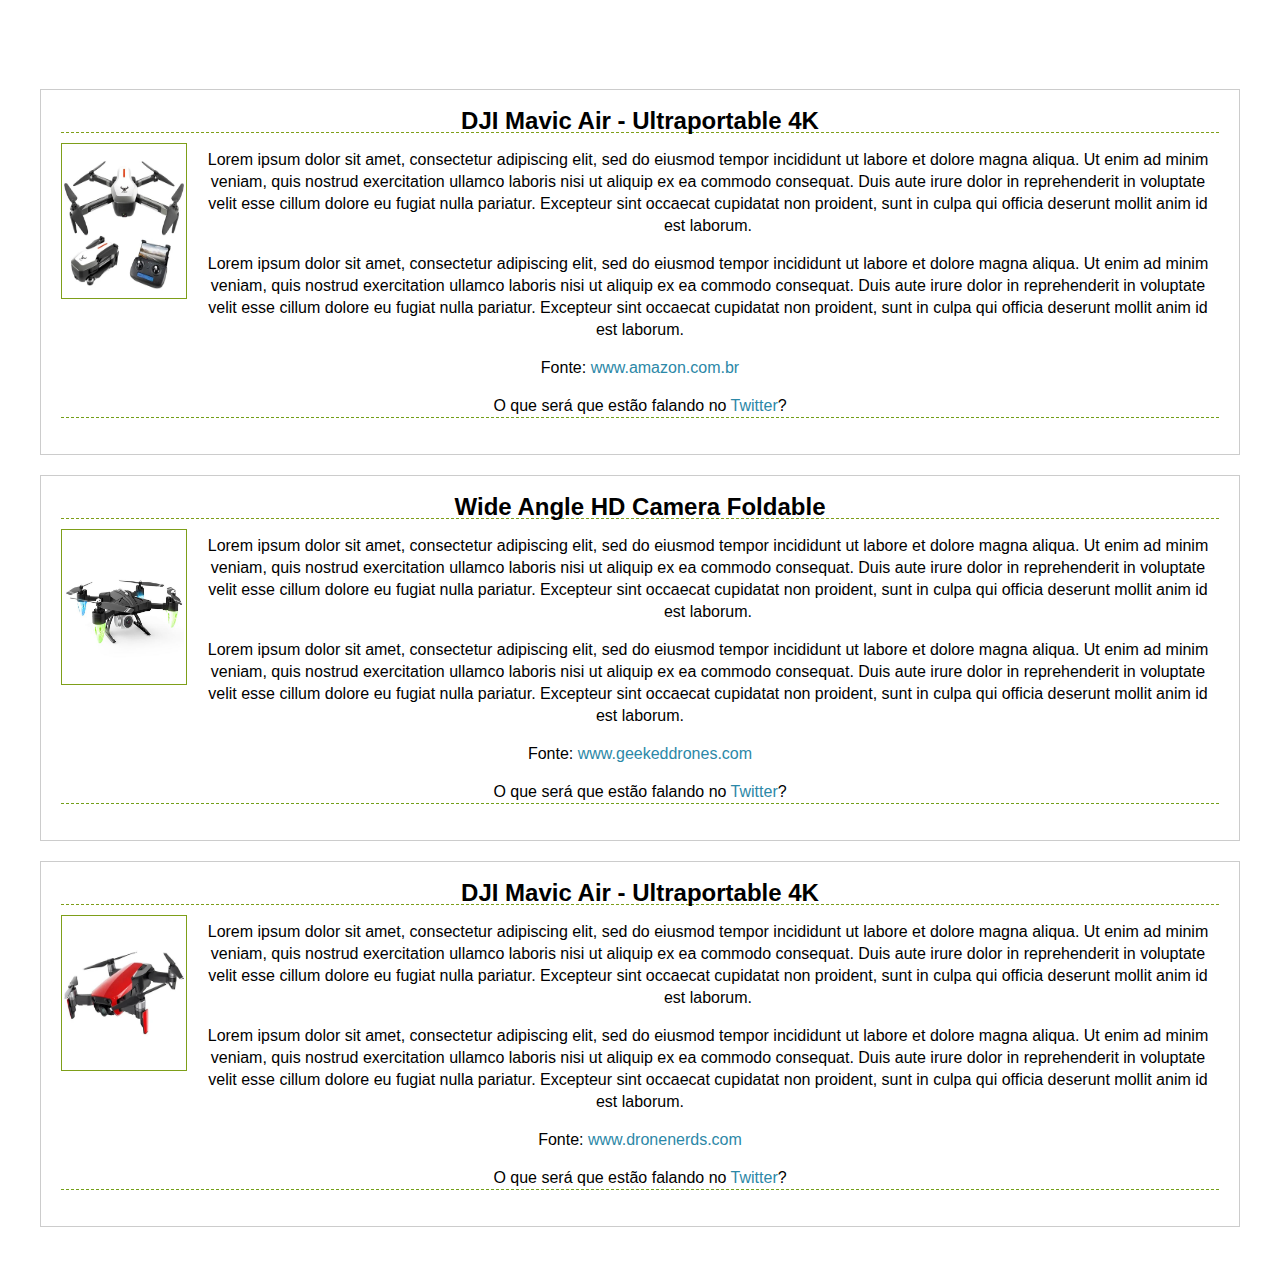
==== index.html @ f0f1a820 "Exercício super-drones realizado" ====
<!DOCTYPE html>
<html lang="en">
<head>
    <meta charset="UTF-8">
    <meta name="viewport" content="width=device-width, initial-scale=1.0">
    <title>Três drones fantásticos para você comprar</title>

    <link rel="stylesheet" type="text/css" href="css/style.css">

</head>
<body>
    <div id="divPai">
        <h1>Três drones fantásticos para você comprar</h1>
        <div id="divDrone">
            <h2>DJI Mavic Air - Ultraportable 4K</h2>
            <img src="img/drone1.jpg" alt="drone1">
            <p>Lorem ipsum dolor sit amet, consectetur adipiscing elit, sed do eiusmod tempor incididunt ut labore et dolore magna aliqua. Ut enim ad minim veniam, quis nostrud exercitation ullamco laboris nisi ut aliquip ex ea commodo consequat. Duis aute irure dolor in reprehenderit in voluptate velit esse cillum dolore eu fugiat nulla pariatur. Excepteur sint occaecat cupidatat non proident, sunt in culpa qui officia deserunt mollit anim id est laborum.</p>
            <p>Lorem ipsum dolor sit amet, consectetur adipiscing elit, sed do eiusmod tempor incididunt ut labore et dolore magna aliqua. Ut enim ad minim veniam, quis nostrud exercitation ullamco laboris nisi ut aliquip ex ea commodo consequat. Duis aute irure dolor in reprehenderit in voluptate velit esse cillum dolore eu fugiat nulla pariatur. Excepteur sint occaecat cupidatat non proident, sunt in culpa qui officia deserunt mollit anim id est laborum.</p>
            <p>Fonte: <a href="https://www.amazon.com.br/">www.amazon.com.br</a></p>
            <p id="twitter">O que será que estão falando no <a href="https://twitter.com/drones" target="_blank">Twitter</a>?</p>
        </div>
        <div id="divDrone">
            <h2>Wide Angle HD Camera Foldable</h2>
            <img src="img/drone2.jpg" alt="drone2">
            <p>Lorem ipsum dolor sit amet, consectetur adipiscing elit, sed do eiusmod tempor incididunt ut labore et dolore magna aliqua. Ut enim ad minim veniam, quis nostrud exercitation ullamco laboris nisi ut aliquip ex ea commodo consequat. Duis aute irure dolor in reprehenderit in voluptate velit esse cillum dolore eu fugiat nulla pariatur. Excepteur sint occaecat cupidatat non proident, sunt in culpa qui officia deserunt mollit anim id est laborum.</p>
            <p>Lorem ipsum dolor sit amet, consectetur adipiscing elit, sed do eiusmod tempor incididunt ut labore et dolore magna aliqua. Ut enim ad minim veniam, quis nostrud exercitation ullamco laboris nisi ut aliquip ex ea commodo consequat. Duis aute irure dolor in reprehenderit in voluptate velit esse cillum dolore eu fugiat nulla pariatur. Excepteur sint occaecat cupidatat non proident, sunt in culpa qui officia deserunt mollit anim id est laborum.</p>
            <p>Fonte: <a href="https://www.geekeddrones.com">www.geekeddrones.com</a></p>
            <p id="twitter">O que será que estão falando no <a href="https://twitter.com/review_drone" target="_blank">Twitter</a>?</p>
        </div>
        <div id="divDrone">
            <h2>DJI Mavic Air - Ultraportable 4K</h2>
            <img src="img/drone3.jpg" alt="drone3">
            <p>Lorem ipsum dolor sit amet, consectetur adipiscing elit, sed do eiusmod tempor incididunt ut labore et dolore magna aliqua. Ut enim ad minim veniam, quis nostrud exercitation ullamco laboris nisi ut aliquip ex ea commodo consequat. Duis aute irure dolor in reprehenderit in voluptate velit esse cillum dolore eu fugiat nulla pariatur. Excepteur sint occaecat cupidatat non proident, sunt in culpa qui officia deserunt mollit anim id est laborum.</p>
            <p>Lorem ipsum dolor sit amet, consectetur adipiscing elit, sed do eiusmod tempor incididunt ut labore et dolore magna aliqua. Ut enim ad minim veniam, quis nostrud exercitation ullamco laboris nisi ut aliquip ex ea commodo consequat. Duis aute irure dolor in reprehenderit in voluptate velit esse cillum dolore eu fugiat nulla pariatur. Excepteur sint occaecat cupidatat non proident, sunt in culpa qui officia deserunt mollit anim id est laborum.</p>
            <p>Fonte: <a href="https://www.dronenerds.com">www.dronenerds.com</a></p>
            <p id="twitter">O que será que estão falando no <a href="https://twitter.com/dronenerds" target="_blank">Twitter</a>?</p>
        </div>
        <div id="ultimoDiv">
            <p>Exercício Web - 2020</p>
        </div>
    </div>
</body>
</html>
---- css/style.css ----
body {
    /* background-color: #000000; */
    background-image: url("/super-drones/img/fundo.jpg");
    font-family: 'Calibri', 'Tahoma', 'Arial';
    line-height: 22px;
    font-size: 16px;
}

h1 {
    color: #ffffff;
    font-size: 50px;
}

h2 {
    margin: 0;
    border-bottom: 1px dashed #7e9f19;
}

a {
    color: #2c88a7;
    font-weight: 900px;
    text-decoration: none;
}

a:hover {
    color: #dc143c;
}

img {
    width: 120px;
    height: 150px;
    border: 1px solid #7e9f19;
    margin: 10px 10px 0 0;
    padding: 2px;
    float: left;
}

#twitter {
    border-bottom: 1px dashed #739f19;
}

#divPai {
    width: 1200px;
    margin: 0 auto;
}

#divDrone {
    background-color: #ffffff;
    text-align: center;
    border: 1px solid #cccccc;
    margin-bottom: 20px;
    padding: 20px;
}

#ultimoDiv {
    font-size: 12px;
    color: #ffffff;
    text-align: center;
}
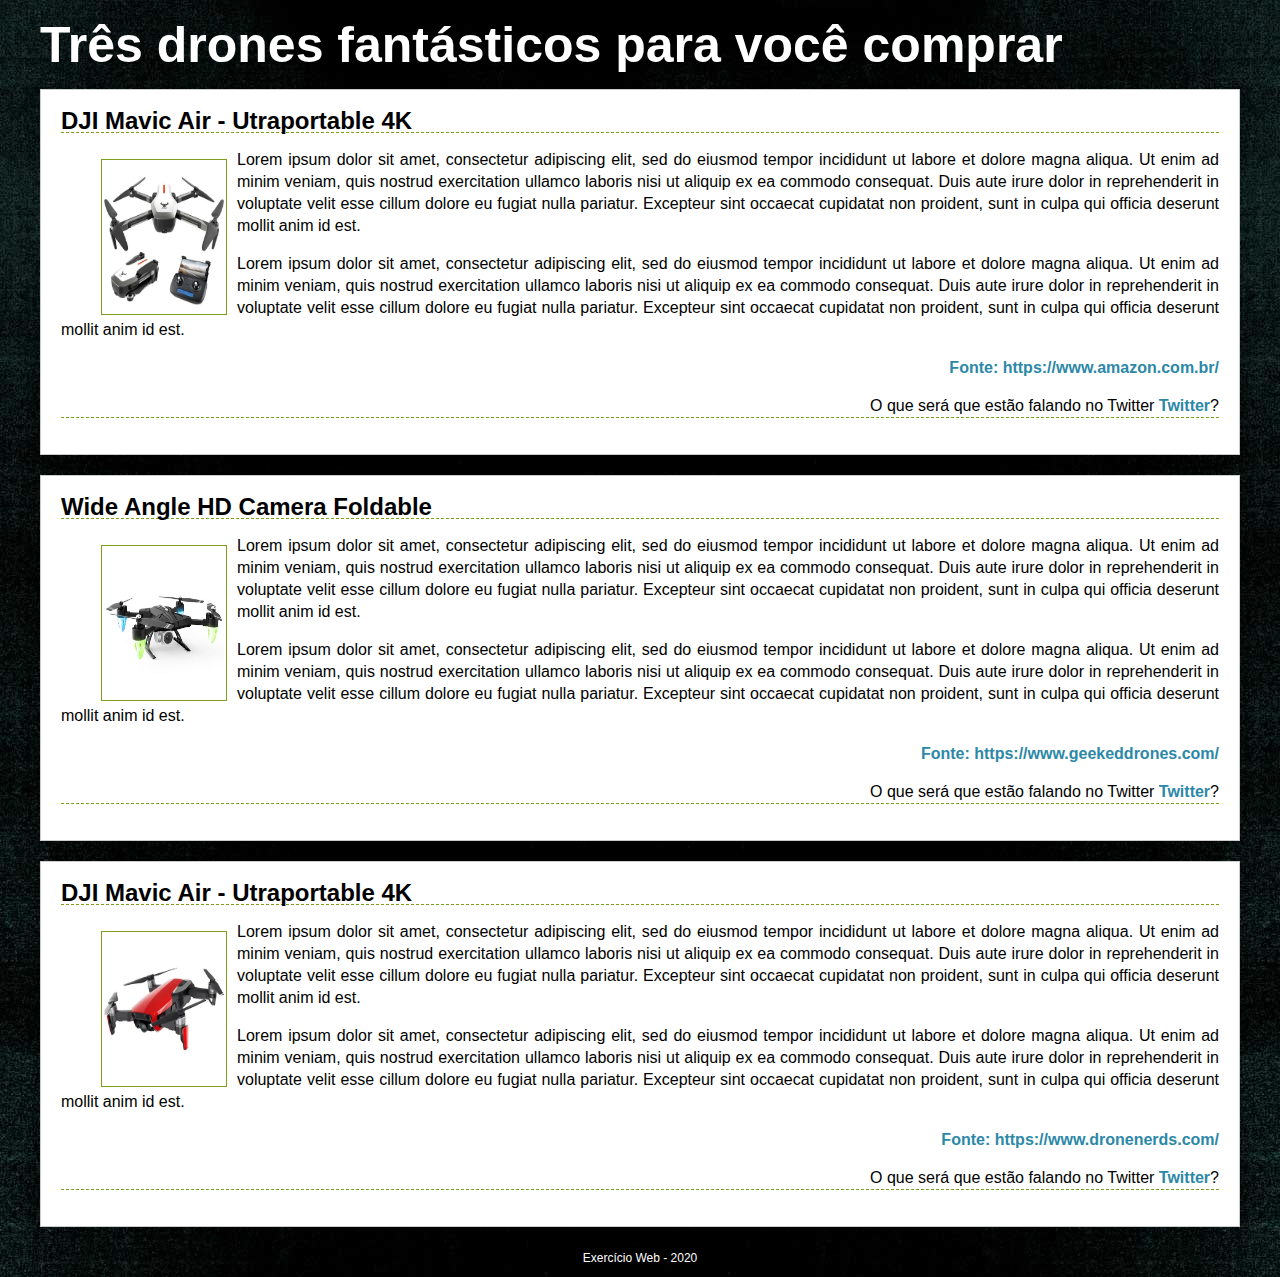
==== commit 85a3bcee: "Exercícios do desafio resolvidos" ====
--- a/index.html
+++ b/index.html
@@ -1,43 +1,54 @@
 <!DOCTYPE html>
-<html lang="en">
-<head>
-    <meta charset="UTF-8">
-    <meta name="viewport" content="width=device-width, initial-scale=1.0">
-    <title>Três drones fantásticos para você comprar</title>
+<html lang="pt-br" dir="ltr">
+    <head>
+        <meta charset="UTF-8">
+        <meta name="viewport" content="width=device-width,initial-scale=1">
+        <title>TrÊs drones fantásticos para vocÊ comprar</title>
+        <link rel="stylesheet" href="css/style.css" type="text/css">
+    </head>
+    <body>
+        <div id="container">
+            <h1>Três drones fantásticos para você comprar</h1>
 
-    <link rel="stylesheet" type="text/css" href="css/style.css">
+            <div class="drone">
+                <h2>DJI Mavic Air - Utraportable 4K</h2>
+                <figure>
+                    <img src="img/drone1.jpg" alt="foto do drone DJI Mavic Air - Ultraportable 4K">
+                </figure>
+                <p>Lorem ipsum dolor sit amet, consectetur adipiscing elit, sed do eiusmod tempor incididunt ut labore et dolore magna aliqua. Ut enim ad minim veniam, quis nostrud exercitation ullamco laboris nisi ut aliquip ex ea commodo consequat. Duis aute irure dolor in reprehenderit in voluptate velit esse cillum dolore eu fugiat nulla pariatur. Excepteur sint occaecat cupidatat non proident, sunt in culpa qui officia deserunt mollit anim id est.</p>
+                <p>Lorem ipsum dolor sit amet, consectetur adipiscing elit, sed do eiusmod tempor incididunt ut labore et dolore magna aliqua. Ut enim ad minim veniam, quis nostrud exercitation ullamco laboris nisi ut aliquip ex ea commodo consequat. Duis aute irure dolor in reprehenderit in voluptate velit esse cillum dolore eu fugiat nulla pariatur. Excepteur sint occaecat cupidatat non proident, sunt in culpa qui officia deserunt mollit anim id est.</p>
+                <p class ='loja'><a href="https://www.amazon.com.br/" target="_blank">Fonte: https://www.amazon.com.br/</a></p>
+                <p class ='twitter'>O que será que estão falando no Twitter <a href="https://twitter.com/drones" target="_blank">Twitter</a>?</p>
+            </div>
 
-</head>
-<body>
-    <div id="divPai">
-        <h1>Três drones fantásticos para você comprar</h1>
-        <div id="divDrone">
-            <h2>DJI Mavic Air - Ultraportable 4K</h2>
-            <img src="img/drone1.jpg" alt="drone1">
-            <p>Lorem ipsum dolor sit amet, consectetur adipiscing elit, sed do eiusmod tempor incididunt ut labore et dolore magna aliqua. Ut enim ad minim veniam, quis nostrud exercitation ullamco laboris nisi ut aliquip ex ea commodo consequat. Duis aute irure dolor in reprehenderit in voluptate velit esse cillum dolore eu fugiat nulla pariatur. Excepteur sint occaecat cupidatat non proident, sunt in culpa qui officia deserunt mollit anim id est laborum.</p>
-            <p>Lorem ipsum dolor sit amet, consectetur adipiscing elit, sed do eiusmod tempor incididunt ut labore et dolore magna aliqua. Ut enim ad minim veniam, quis nostrud exercitation ullamco laboris nisi ut aliquip ex ea commodo consequat. Duis aute irure dolor in reprehenderit in voluptate velit esse cillum dolore eu fugiat nulla pariatur. Excepteur sint occaecat cupidatat non proident, sunt in culpa qui officia deserunt mollit anim id est laborum.</p>
-            <p>Fonte: <a href="https://www.amazon.com.br/">www.amazon.com.br</a></p>
-            <p id="twitter">O que será que estão falando no <a href="https://twitter.com/drones" target="_blank">Twitter</a>?</p>
+
+            <div class="drone">
+                <h2>Wide Angle HD Camera Foldable</h2>
+                <figure>
+                    <img src="img/drone2.jpg" alt="foto do drone DJI Mavic Air - Ultraportable 4K">
+                </figure>
+                <p>Lorem ipsum dolor sit amet, consectetur adipiscing elit, sed do eiusmod tempor incididunt ut labore et dolore magna aliqua. Ut enim ad minim veniam, quis nostrud exercitation ullamco laboris nisi ut aliquip ex ea commodo consequat. Duis aute irure dolor in reprehenderit in voluptate velit esse cillum dolore eu fugiat nulla pariatur. Excepteur sint occaecat cupidatat non proident, sunt in culpa qui officia deserunt mollit anim id est.</p>
+                <p>Lorem ipsum dolor sit amet, consectetur adipiscing elit, sed do eiusmod tempor incididunt ut labore et dolore magna aliqua. Ut enim ad minim veniam, quis nostrud exercitation ullamco laboris nisi ut aliquip ex ea commodo consequat. Duis aute irure dolor in reprehenderit in voluptate velit esse cillum dolore eu fugiat nulla pariatur. Excepteur sint occaecat cupidatat non proident, sunt in culpa qui officia deserunt mollit anim id est.</p>
+                <p class ='loja'><a href="https://www.geekeddrones.com/" target="_blank">Fonte: https://www.geekeddrones.com/</a></p>
+                <p class ='twitter'>O que será que estão falando no Twitter <a href="https://twitter.com/review_drone" target="_blank">Twitter</a>?</p>
+            </div>
+
+
+            <div class="drone">
+                <h2>DJI Mavic Air - Utraportable 4K</h2>
+                <figure>
+                    <img src="img/drone3.jpg" alt="foto do drone DJI Mavic Air - Ultraportable 4K">
+                </figure>
+                <p>Lorem ipsum dolor sit amet, consectetur adipiscing elit, sed do eiusmod tempor incididunt ut labore et dolore magna aliqua. Ut enim ad minim veniam, quis nostrud exercitation ullamco laboris nisi ut aliquip ex ea commodo consequat. Duis aute irure dolor in reprehenderit in voluptate velit esse cillum dolore eu fugiat nulla pariatur. Excepteur sint occaecat cupidatat non proident, sunt in culpa qui officia deserunt mollit anim id est.</p>
+                <p>Lorem ipsum dolor sit amet, consectetur adipiscing elit, sed do eiusmod tempor incididunt ut labore et dolore magna aliqua. Ut enim ad minim veniam, quis nostrud exercitation ullamco laboris nisi ut aliquip ex ea commodo consequat. Duis aute irure dolor in reprehenderit in voluptate velit esse cillum dolore eu fugiat nulla pariatur. Excepteur sint occaecat cupidatat non proident, sunt in culpa qui officia deserunt mollit anim id est.</p>
+                <p class ='loja'><a href="https://www.dronenerds.com/" target="_blank" >Fonte: https://www.dronenerds.com/</a></p>
+                <p class ='twitter'> O que será que estão falando no Twitter <a href=": https://twitter.com/dronenerds." target="_blank">Twitter</a>?</p>
+            </div>
+
+            <div id ='rodape'>
+                Exercício Web - 2020
+            </div>
+
         </div>
-        <div id="divDrone">
-            <h2>Wide Angle HD Camera Foldable</h2>
-            <img src="img/drone2.jpg" alt="drone2">
-            <p>Lorem ipsum dolor sit amet, consectetur adipiscing elit, sed do eiusmod tempor incididunt ut labore et dolore magna aliqua. Ut enim ad minim veniam, quis nostrud exercitation ullamco laboris nisi ut aliquip ex ea commodo consequat. Duis aute irure dolor in reprehenderit in voluptate velit esse cillum dolore eu fugiat nulla pariatur. Excepteur sint occaecat cupidatat non proident, sunt in culpa qui officia deserunt mollit anim id est laborum.</p>
-            <p>Lorem ipsum dolor sit amet, consectetur adipiscing elit, sed do eiusmod tempor incididunt ut labore et dolore magna aliqua. Ut enim ad minim veniam, quis nostrud exercitation ullamco laboris nisi ut aliquip ex ea commodo consequat. Duis aute irure dolor in reprehenderit in voluptate velit esse cillum dolore eu fugiat nulla pariatur. Excepteur sint occaecat cupidatat non proident, sunt in culpa qui officia deserunt mollit anim id est laborum.</p>
-            <p>Fonte: <a href="https://www.geekeddrones.com">www.geekeddrones.com</a></p>
-            <p id="twitter">O que será que estão falando no <a href="https://twitter.com/review_drone" target="_blank">Twitter</a>?</p>
-        </div>
-        <div id="divDrone">
-            <h2>DJI Mavic Air - Ultraportable 4K</h2>
-            <img src="img/drone3.jpg" alt="drone3">
-            <p>Lorem ipsum dolor sit amet, consectetur adipiscing elit, sed do eiusmod tempor incididunt ut labore et dolore magna aliqua. Ut enim ad minim veniam, quis nostrud exercitation ullamco laboris nisi ut aliquip ex ea commodo consequat. Duis aute irure dolor in reprehenderit in voluptate velit esse cillum dolore eu fugiat nulla pariatur. Excepteur sint occaecat cupidatat non proident, sunt in culpa qui officia deserunt mollit anim id est laborum.</p>
-            <p>Lorem ipsum dolor sit amet, consectetur adipiscing elit, sed do eiusmod tempor incididunt ut labore et dolore magna aliqua. Ut enim ad minim veniam, quis nostrud exercitation ullamco laboris nisi ut aliquip ex ea commodo consequat. Duis aute irure dolor in reprehenderit in voluptate velit esse cillum dolore eu fugiat nulla pariatur. Excepteur sint occaecat cupidatat non proident, sunt in culpa qui officia deserunt mollit anim id est laborum.</p>
-            <p>Fonte: <a href="https://www.dronenerds.com">www.dronenerds.com</a></p>
-            <p id="twitter">O que será que estão falando no <a href="https://twitter.com/dronenerds" target="_blank">Twitter</a>?</p>
-        </div>
-        <div id="ultimoDiv">
-            <p>Exercício Web - 2020</p>
-        </div>
-    </div>
-</body>
+    </body>
 </html>--- a/css/style.css
+++ b/css/style.css
@@ -1,59 +1,63 @@
-body {
-    /* background-color: #000000; */
-    background-image: url("/super-drones/img/fundo.jpg");
-    font-family: 'Calibri', 'Tahoma', 'Arial';
+body{
+    background-image: url("../img/fundo.jpg");
+    font-family: "Calibri","Tahoma","Arial";
     line-height: 22px;
     font-size: 16px;
 }
 
-h1 {
+h1{
     color: #ffffff;
     font-size: 50px;
 }
 
-h2 {
+h2{
     margin: 0;
     border-bottom: 1px dashed #7e9f19;
 }
 
-a {
-    color: #2c88a7;
-    font-weight: 900px;
-    text-decoration: none;
+#container{
+    width: 1200px;
+    margin: 0px auto 0px auto;
 }
 
-a:hover {
-    color: #dc143c;
+a{
+    color: #2c88a7;
+    font-weight: 900;
+    text-decoration: none;
+    text-align: center;
 }
 
-img {
-    width: 120px;
-    height: 150px;
-    border: 1px solid #7e9f19;
-    margin: 10px 10px 0 0;
-    padding: 2px;
-    float: left;
+a:hover{
+    color:#DC143C;
 }
 
-#twitter {
-    border-bottom: 1px dashed #739f19;
+.twitter{
+    border-bottom: 1px dashed #7e9f19;
+    text-align: right;
 }
 
-#divPai {
-    width: 1200px;
-    margin: 0 auto;
-}
-
-#divDrone {
+.drone{
     background-color: #ffffff;
-    text-align: center;
+    text-align: justify;
     border: 1px solid #cccccc;
     margin-bottom: 20px;
     padding: 20px;
 }
 
-#ultimoDiv {
+img{
+    width: 120px;
+    height: 150px;
+    border: 1px solid #7e9f19;
+    margin: 10px 10px 0px 0px;
+    padding: 2px;
+    float: left;
+}
+#rodape{
     font-size: 12px;
     color: #ffffff;
     text-align: center;
+}
+
+.loja{
+    text-align: right;
 }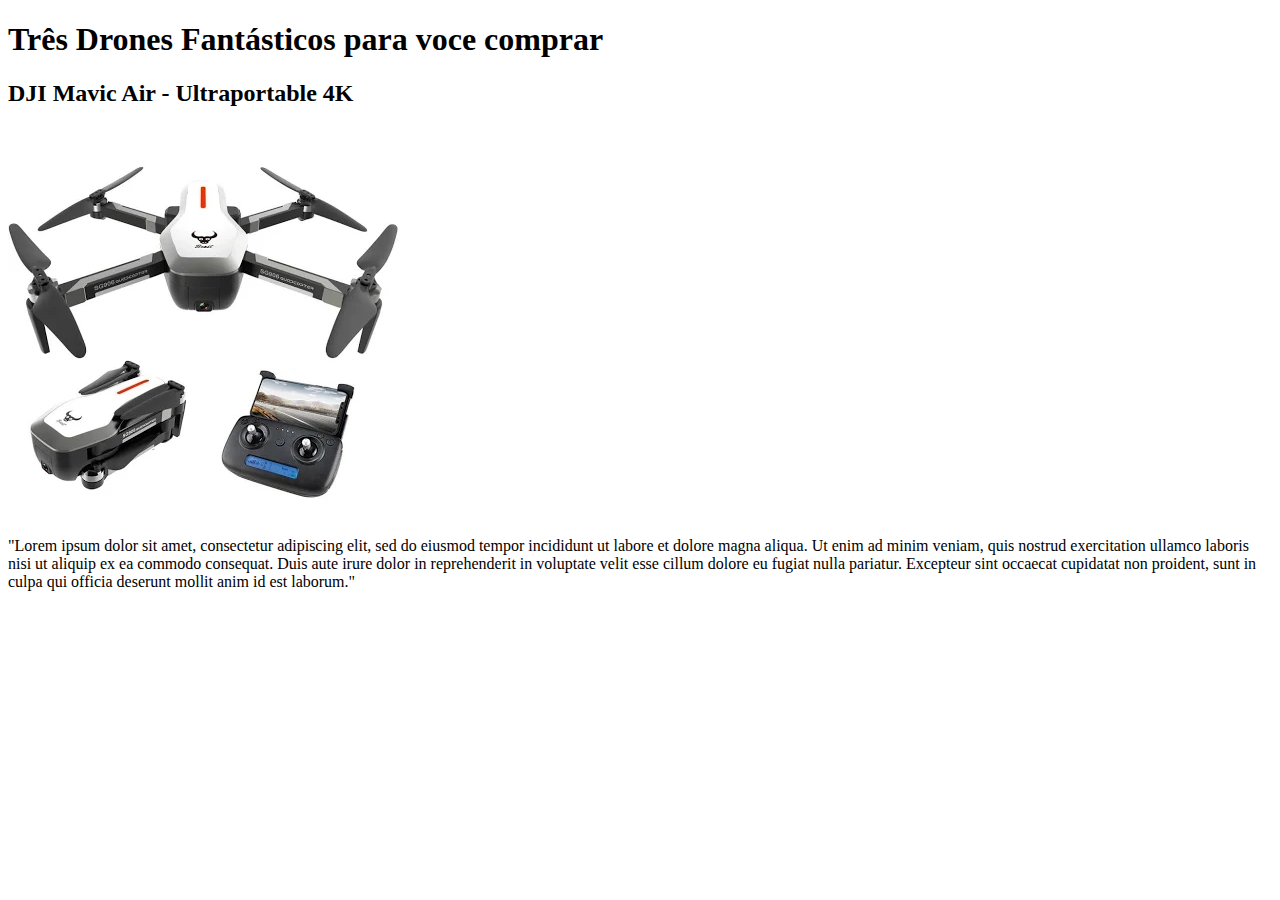
==== commit b90e8950: "primeiro commit" ====
--- a/index.html
+++ b/index.html
@@ -1,54 +1,21 @@
 <!DOCTYPE html>
 <html lang="pt-br" dir="ltr">
-    <head>
-        <meta charset="UTF-8">
-        <meta name="viewport" content="width=device-width,initial-scale=1">
-        <title>TrÊs drones fantásticos para vocÊ comprar</title>
-        <link rel="stylesheet" href="css/style.css" type="text/css">
-    </head>
-    <body>
-        <div id="container">
-            <h1>Três drones fantásticos para você comprar</h1>
-
-            <div class="drone">
-                <h2>DJI Mavic Air - Utraportable 4K</h2>
-                <figure>
-                    <img src="img/drone1.jpg" alt="foto do drone DJI Mavic Air - Ultraportable 4K">
-                </figure>
-                <p>Lorem ipsum dolor sit amet, consectetur adipiscing elit, sed do eiusmod tempor incididunt ut labore et dolore magna aliqua. Ut enim ad minim veniam, quis nostrud exercitation ullamco laboris nisi ut aliquip ex ea commodo consequat. Duis aute irure dolor in reprehenderit in voluptate velit esse cillum dolore eu fugiat nulla pariatur. Excepteur sint occaecat cupidatat non proident, sunt in culpa qui officia deserunt mollit anim id est.</p>
-                <p>Lorem ipsum dolor sit amet, consectetur adipiscing elit, sed do eiusmod tempor incididunt ut labore et dolore magna aliqua. Ut enim ad minim veniam, quis nostrud exercitation ullamco laboris nisi ut aliquip ex ea commodo consequat. Duis aute irure dolor in reprehenderit in voluptate velit esse cillum dolore eu fugiat nulla pariatur. Excepteur sint occaecat cupidatat non proident, sunt in culpa qui officia deserunt mollit anim id est.</p>
-                <p class ='loja'><a href="https://www.amazon.com.br/" target="_blank">Fonte: https://www.amazon.com.br/</a></p>
-                <p class ='twitter'>O que será que estão falando no Twitter <a href="https://twitter.com/drones" target="_blank">Twitter</a>?</p>
-            </div>
-
-
-            <div class="drone">
-                <h2>Wide Angle HD Camera Foldable</h2>
-                <figure>
-                    <img src="img/drone2.jpg" alt="foto do drone DJI Mavic Air - Ultraportable 4K">
-                </figure>
-                <p>Lorem ipsum dolor sit amet, consectetur adipiscing elit, sed do eiusmod tempor incididunt ut labore et dolore magna aliqua. Ut enim ad minim veniam, quis nostrud exercitation ullamco laboris nisi ut aliquip ex ea commodo consequat. Duis aute irure dolor in reprehenderit in voluptate velit esse cillum dolore eu fugiat nulla pariatur. Excepteur sint occaecat cupidatat non proident, sunt in culpa qui officia deserunt mollit anim id est.</p>
-                <p>Lorem ipsum dolor sit amet, consectetur adipiscing elit, sed do eiusmod tempor incididunt ut labore et dolore magna aliqua. Ut enim ad minim veniam, quis nostrud exercitation ullamco laboris nisi ut aliquip ex ea commodo consequat. Duis aute irure dolor in reprehenderit in voluptate velit esse cillum dolore eu fugiat nulla pariatur. Excepteur sint occaecat cupidatat non proident, sunt in culpa qui officia deserunt mollit anim id est.</p>
-                <p class ='loja'><a href="https://www.geekeddrones.com/" target="_blank">Fonte: https://www.geekeddrones.com/</a></p>
-                <p class ='twitter'>O que será que estão falando no Twitter <a href="https://twitter.com/review_drone" target="_blank">Twitter</a>?</p>
-            </div>
-
-
-            <div class="drone">
-                <h2>DJI Mavic Air - Utraportable 4K</h2>
-                <figure>
-                    <img src="img/drone3.jpg" alt="foto do drone DJI Mavic Air - Ultraportable 4K">
-                </figure>
-                <p>Lorem ipsum dolor sit amet, consectetur adipiscing elit, sed do eiusmod tempor incididunt ut labore et dolore magna aliqua. Ut enim ad minim veniam, quis nostrud exercitation ullamco laboris nisi ut aliquip ex ea commodo consequat. Duis aute irure dolor in reprehenderit in voluptate velit esse cillum dolore eu fugiat nulla pariatur. Excepteur sint occaecat cupidatat non proident, sunt in culpa qui officia deserunt mollit anim id est.</p>
-                <p>Lorem ipsum dolor sit amet, consectetur adipiscing elit, sed do eiusmod tempor incididunt ut labore et dolore magna aliqua. Ut enim ad minim veniam, quis nostrud exercitation ullamco laboris nisi ut aliquip ex ea commodo consequat. Duis aute irure dolor in reprehenderit in voluptate velit esse cillum dolore eu fugiat nulla pariatur. Excepteur sint occaecat cupidatat non proident, sunt in culpa qui officia deserunt mollit anim id est.</p>
-                <p class ='loja'><a href="https://www.dronenerds.com/" target="_blank" >Fonte: https://www.dronenerds.com/</a></p>
-                <p class ='twitter'> O que será que estão falando no Twitter <a href=": https://twitter.com/dronenerds." target="_blank">Twitter</a>?</p>
-            </div>
-
-            <div id ='rodape'>
-                Exercício Web - 2020
-            </div>
-
+  <head>
+    <meta charset="utf-8">
+    <title>TrÊs Drones Fantásticos para você Comprar</title>
+  </head>
+  <body>
+    <div class="">
+      <h1>Três Drones Fantásticos para voce comprar</h1>
+        <div class="drone1">
+          <h2>DJI Mavic Air - Ultraportable 4K</h2>
+          <img src="img/drone1.jpg" alt="Imagem de um drone">
+          <p>"Lorem ipsum dolor sit amet, consectetur adipiscing elit, sed do 
+            eiusmod tempor incididunt ut labore et dolore magna aliqua. Ut enim ad minim veniam,
+             quis nostrud exercitation ullamco laboris nisi ut aliquip ex ea commodo consequat.
+             Duis aute irure dolor in reprehenderit in voluptate velit esse cillum dolore eu fugiat nulla pariatur.
+             Excepteur sint occaecat cupidatat non proident, sunt in culpa qui officia deserunt mollit anim id est laborum."</p>
         </div>
-    </body>
-</html>+    </div>
+  </body>
+</html>
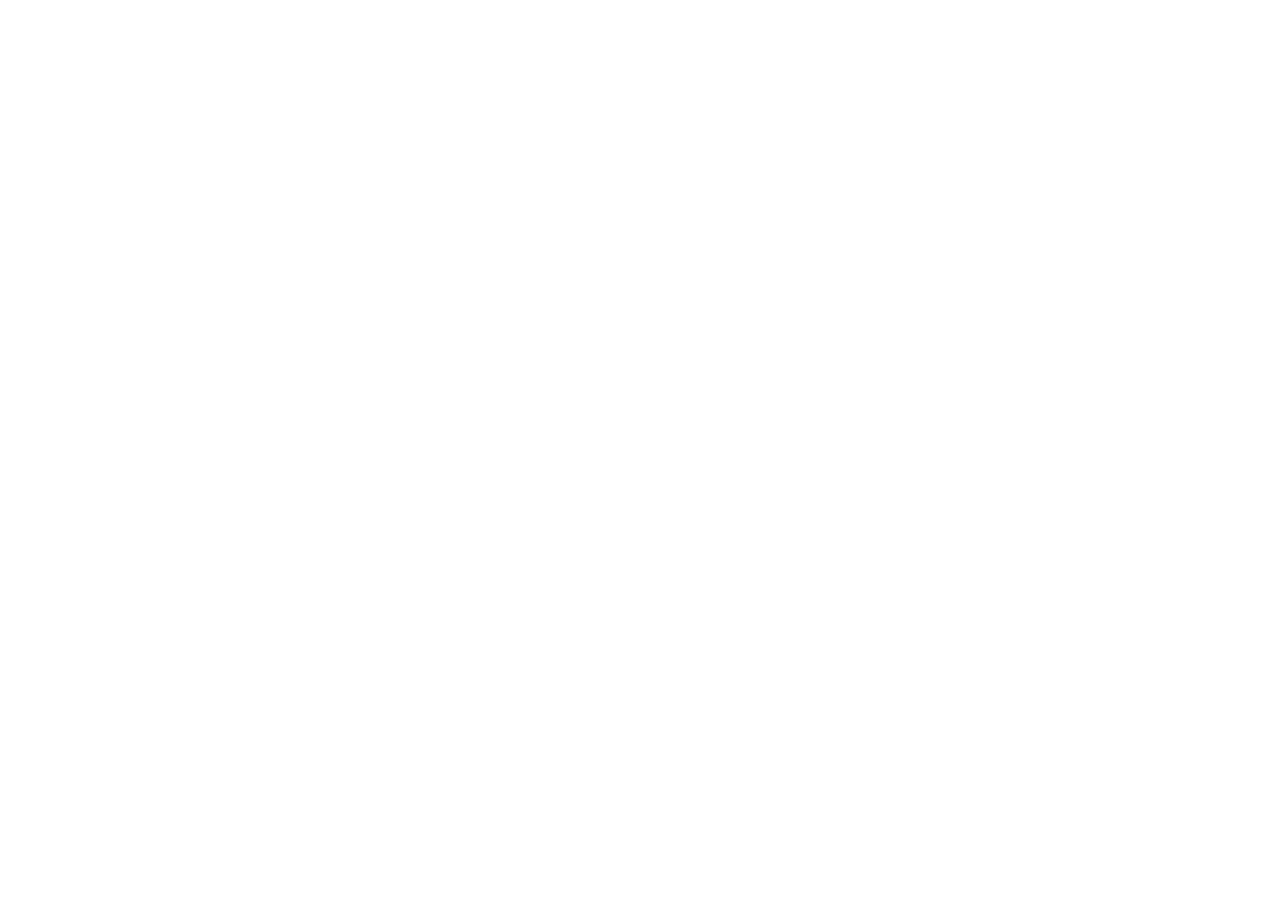
==== commit 1f028559: "SD Super Drones HTML creation" ====
--- a/index.html
+++ b/index.html
@@ -2,20 +2,10 @@
 <html lang="pt-br" dir="ltr">
   <head>
     <meta charset="utf-8">
-    <title>TrÊs Drones Fantásticos para você Comprar</title>
+    <meta name="viewport" content="width=device-width, initial-scale=1">
+    <title>SD Super Drones</title>
   </head>
   <body>
-    <div class="">
-      <h1>Três Drones Fantásticos para voce comprar</h1>
-        <div class="drone1">
-          <h2>DJI Mavic Air - Ultraportable 4K</h2>
-          <img src="img/drone1.jpg" alt="Imagem de um drone">
-          <p>"Lorem ipsum dolor sit amet, consectetur adipiscing elit, sed do 
-            eiusmod tempor incididunt ut labore et dolore magna aliqua. Ut enim ad minim veniam,
-             quis nostrud exercitation ullamco laboris nisi ut aliquip ex ea commodo consequat.
-             Duis aute irure dolor in reprehenderit in voluptate velit esse cillum dolore eu fugiat nulla pariatur.
-             Excepteur sint occaecat cupidatat non proident, sunt in culpa qui officia deserunt mollit anim id est laborum."</p>
-        </div>
-    </div>
+
   </body>
 </html>
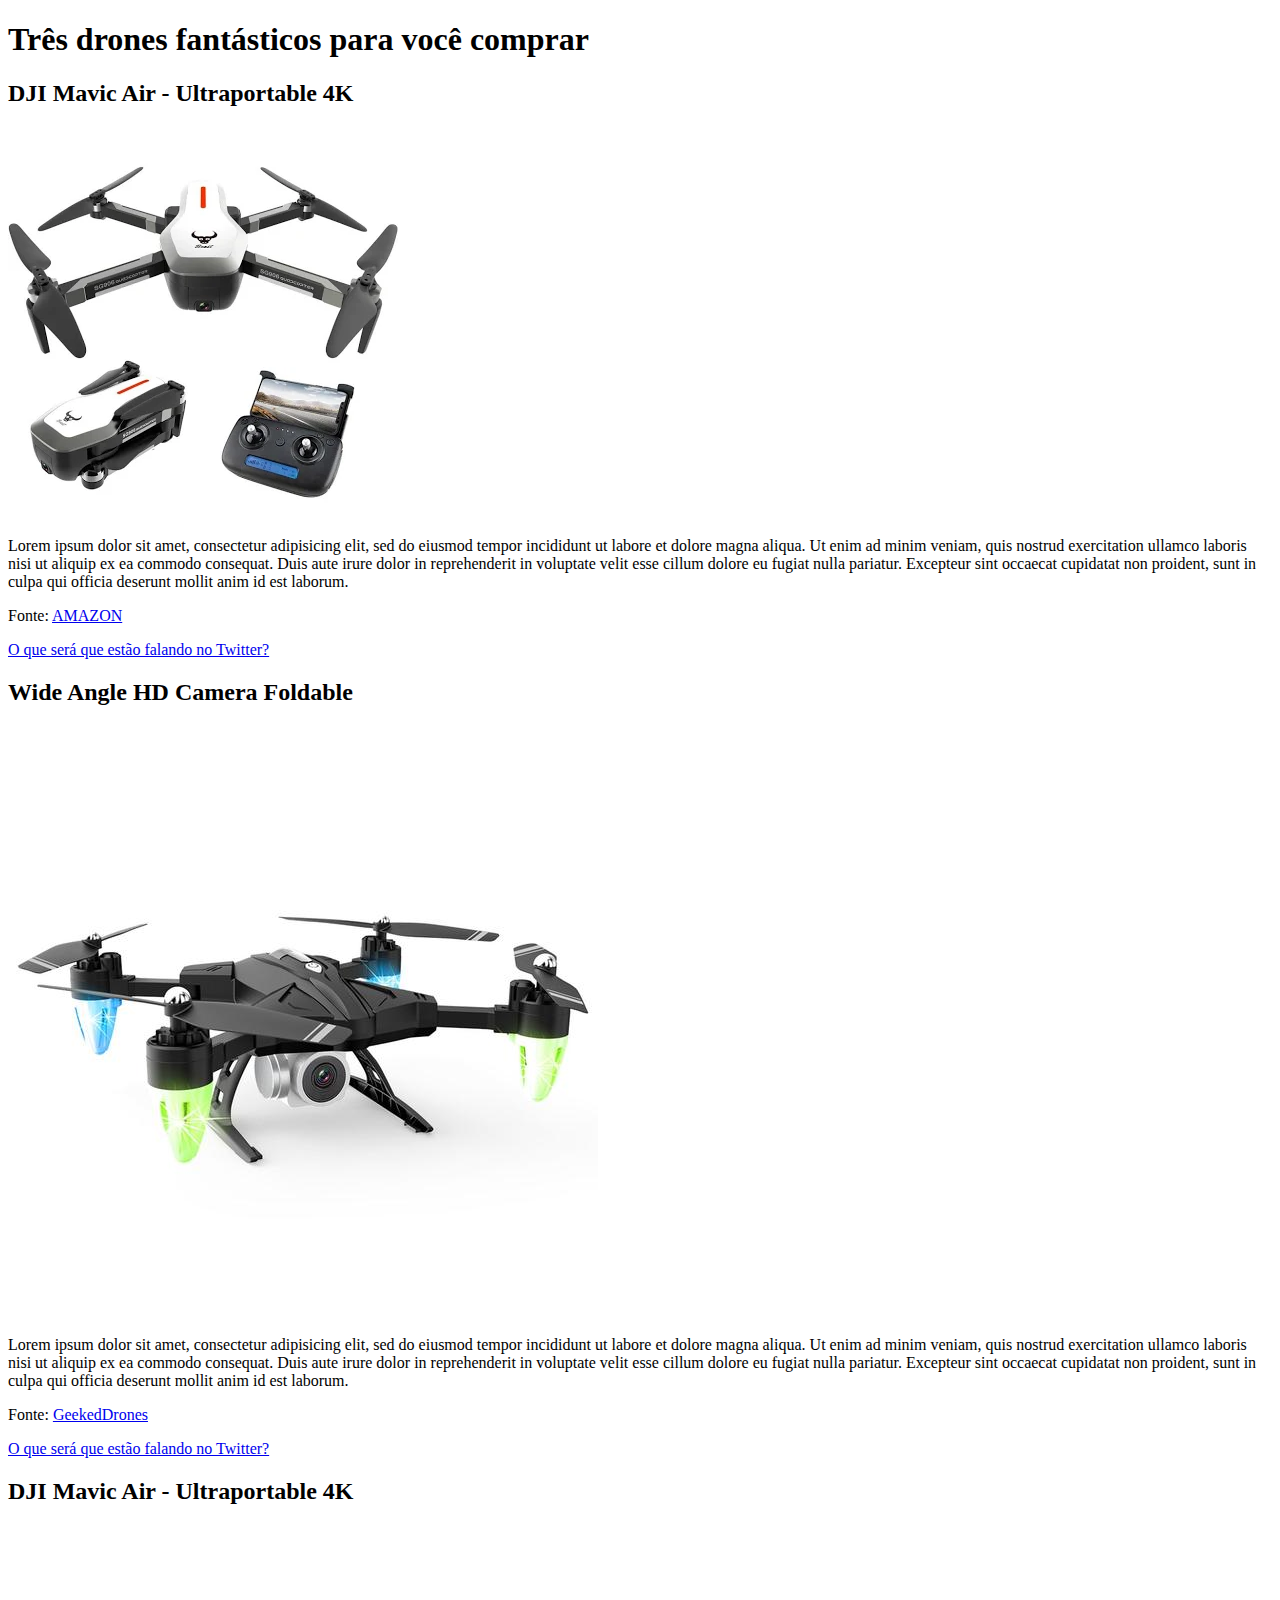
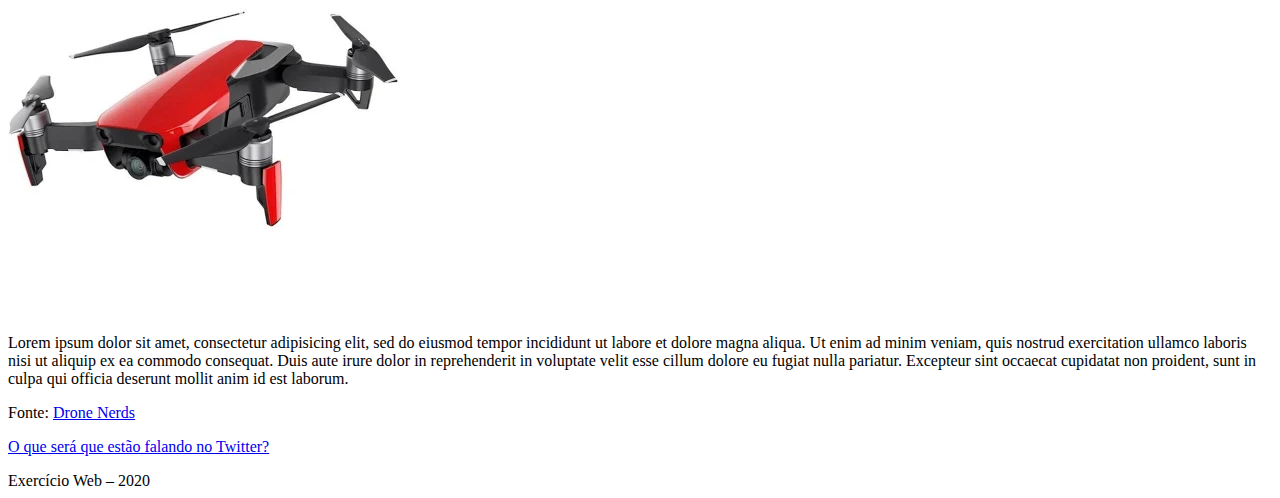
==== commit 7d5b3121: "Webpage creation for drones using only HTML5." ====
--- a/index.html
+++ b/index.html
@@ -3,9 +3,35 @@
   <head>
     <meta charset="utf-8">
     <meta name="viewport" content="width=device-width, initial-scale=1">
-    <title>SD Super Drones</title>
+    <title>Três drones fantásticos para você comprar</title>
   </head>
   <body>
-
+    <div class="">
+      <h1>Três drones fantásticos para você comprar</h1>
+      <div class="">
+        <h2>DJI Mavic Air - Ultraportable 4K</h2>
+        <img src="img/drone1.jpg" alt="DJI Mavic Air - Ultraportable 4K">
+        <p>Lorem ipsum dolor sit amet, consectetur adipisicing elit, sed do eiusmod tempor incididunt ut labore et dolore magna aliqua. Ut enim ad minim veniam, quis nostrud exercitation ullamco laboris nisi ut aliquip ex ea commodo consequat. Duis aute irure dolor in reprehenderit in voluptate velit esse cillum dolore eu fugiat nulla pariatur. Excepteur sint occaecat cupidatat non proident, sunt in culpa qui officia deserunt mollit anim id est laborum.</p>
+        <p>Fonte: <a href="https://www.amazon.com.br/" target="_blank">AMAZON</a></p>
+        <p><a href="https://twitter.com/drones" target="_blank">O que será que estão falando no Twitter?</a></p>
+      </div>
+      <div class="">
+        <h2>Wide Angle HD Camera Foldable</h2>
+        <img src="img/drone2.jpg" alt="Wide Angle HD Camera Foldable">
+        <p>Lorem ipsum dolor sit amet, consectetur adipisicing elit, sed do eiusmod tempor incididunt ut labore et dolore magna aliqua. Ut enim ad minim veniam, quis nostrud exercitation ullamco laboris nisi ut aliquip ex ea commodo consequat. Duis aute irure dolor in reprehenderit in voluptate velit esse cillum dolore eu fugiat nulla pariatur. Excepteur sint occaecat cupidatat non proident, sunt in culpa qui officia deserunt mollit anim id est laborum.</p>
+        <p>Fonte: <a href="https://www.geekeddrones.com" target="_blank">GeekedDrones</a></p>
+        <p><a href="https://twitter.com/review_drone" target="_blank">O que será que estão falando no Twitter?</a></p>
+      </div>
+      <div class="">
+        <h2>DJI Mavic Air - Ultraportable 4K</h2>
+        <img src="img/drone3.jpg" alt="DJI Mavic Air - Ultraportable 4K">
+        <p>Lorem ipsum dolor sit amet, consectetur adipisicing elit, sed do eiusmod tempor incididunt ut labore et dolore magna aliqua. Ut enim ad minim veniam, quis nostrud exercitation ullamco laboris nisi ut aliquip ex ea commodo consequat. Duis aute irure dolor in reprehenderit in voluptate velit esse cillum dolore eu fugiat nulla pariatur. Excepteur sint occaecat cupidatat non proident, sunt in culpa qui officia deserunt mollit anim id est laborum.</p>
+        <p>Fonte: <a href="https://www.dronenerds.com/" target="_blank">Drone Nerds</a></p>
+        <p><a href="https://twitter.com/dronenerds">O que será que estão falando no Twitter?</a></p>
+      </div>
+      <div class="">
+        Exercício Web – 2020
+      </div>
+    </div>
   </body>
 </html>
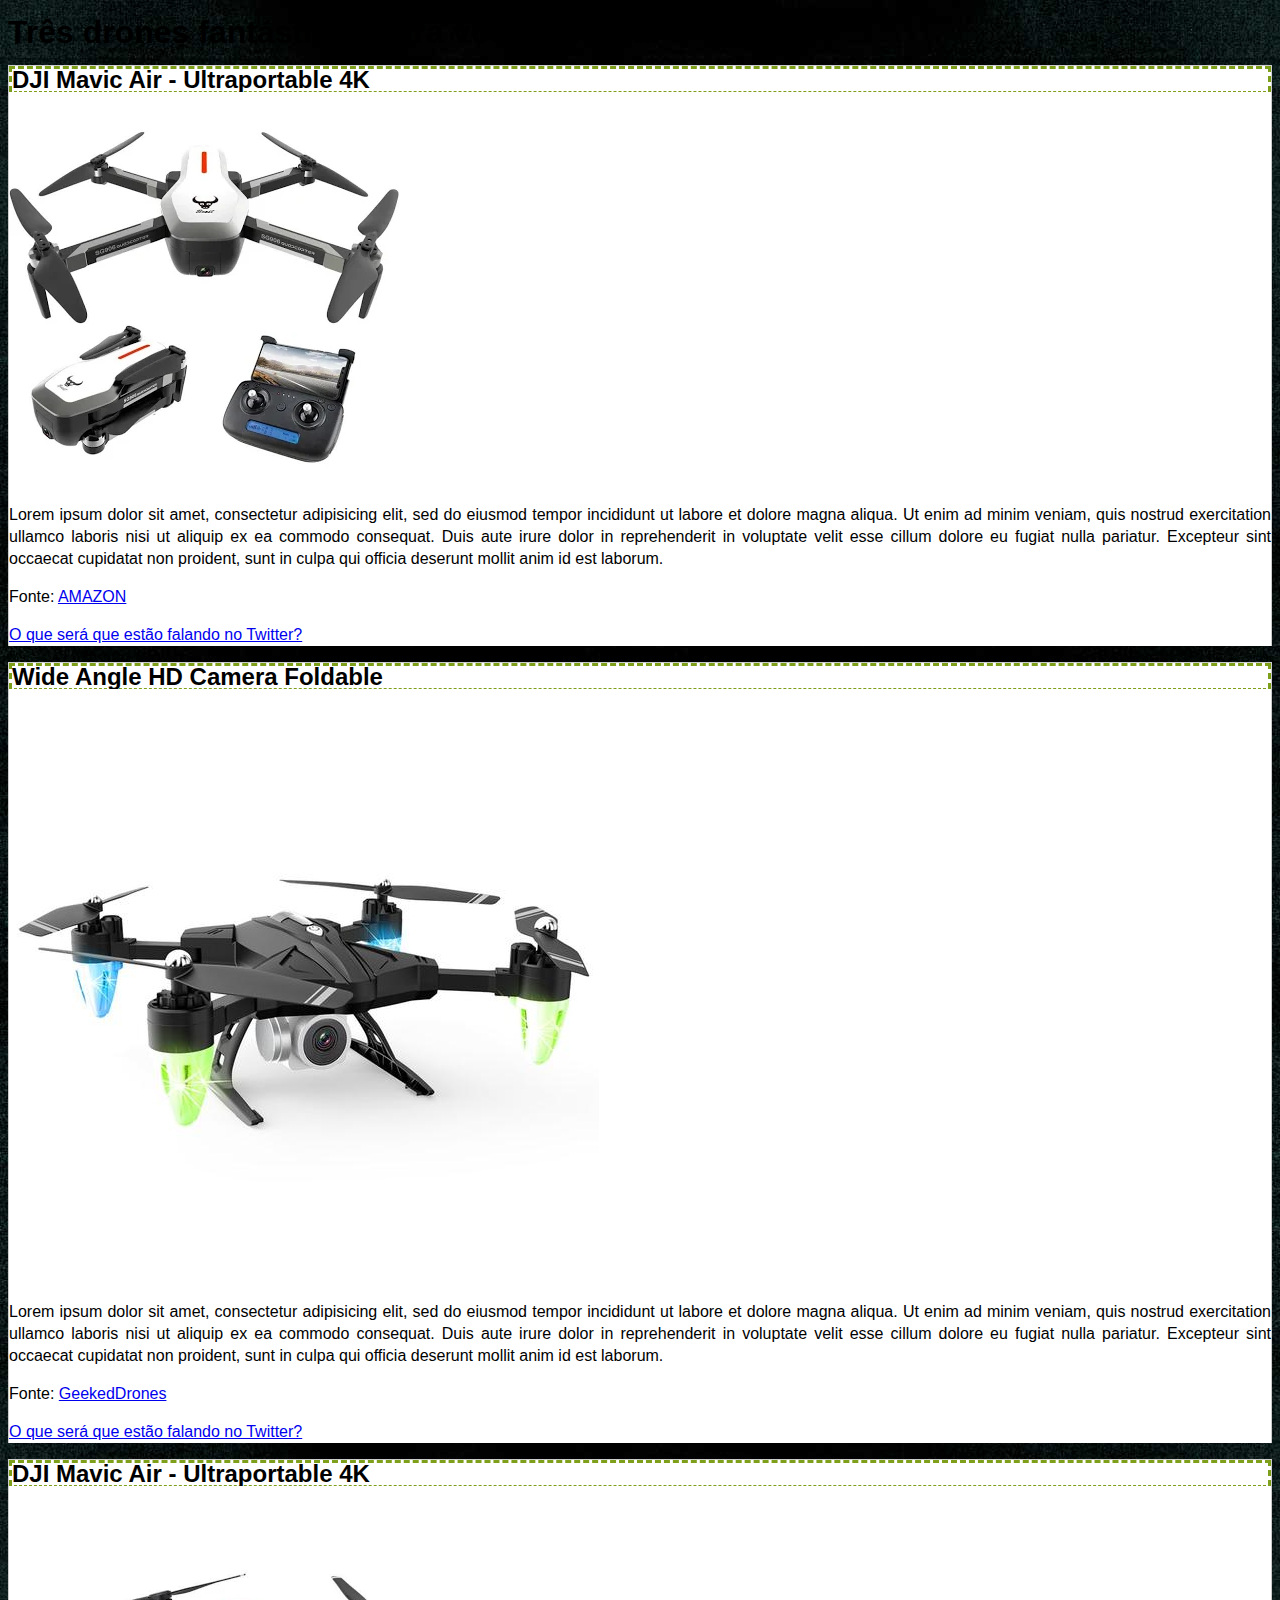
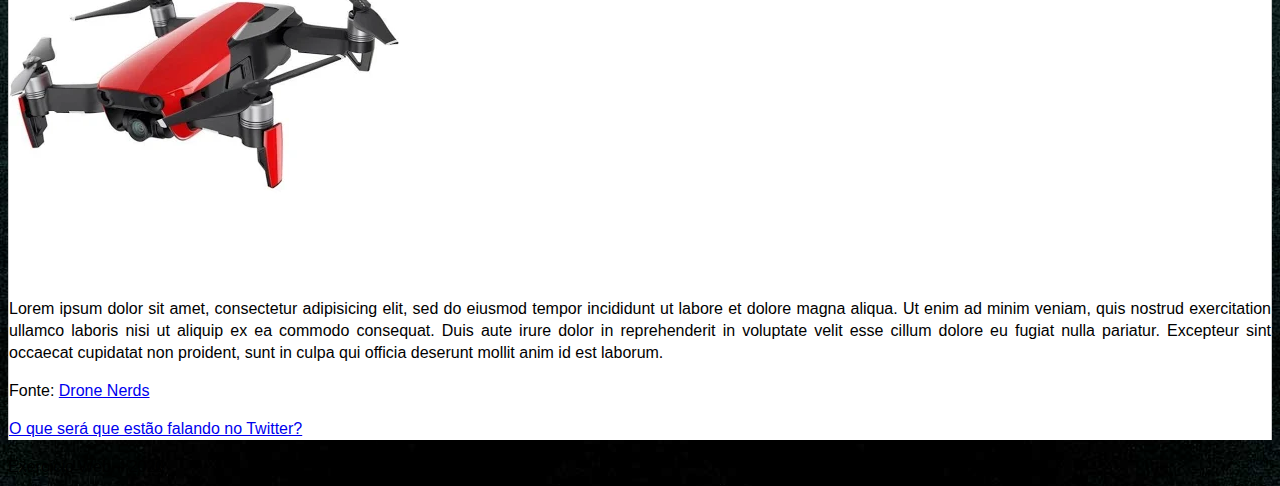
==== commit 20d6dd7c: "Class and ID updates." ====
--- a/index.html
+++ b/index.html
@@ -4,32 +4,33 @@
     <meta charset="utf-8">
     <meta name="viewport" content="width=device-width, initial-scale=1">
     <title>Três drones fantásticos para você comprar</title>
+    <link rel="stylesheet" href="css/style.css" type="text/css">
   </head>
   <body>
-    <div class="">
+    <div id="container">
       <h1>Três drones fantásticos para você comprar</h1>
-      <div class="">
+      <div class="drones">
         <h2>DJI Mavic Air - Ultraportable 4K</h2>
         <img src="img/drone1.jpg" alt="DJI Mavic Air - Ultraportable 4K">
         <p>Lorem ipsum dolor sit amet, consectetur adipisicing elit, sed do eiusmod tempor incididunt ut labore et dolore magna aliqua. Ut enim ad minim veniam, quis nostrud exercitation ullamco laboris nisi ut aliquip ex ea commodo consequat. Duis aute irure dolor in reprehenderit in voluptate velit esse cillum dolore eu fugiat nulla pariatur. Excepteur sint occaecat cupidatat non proident, sunt in culpa qui officia deserunt mollit anim id est laborum.</p>
         <p>Fonte: <a href="https://www.amazon.com.br/" target="_blank">AMAZON</a></p>
         <p><a href="https://twitter.com/drones" target="_blank">O que será que estão falando no Twitter?</a></p>
       </div>
-      <div class="">
+      <div class="drones">
         <h2>Wide Angle HD Camera Foldable</h2>
         <img src="img/drone2.jpg" alt="Wide Angle HD Camera Foldable">
         <p>Lorem ipsum dolor sit amet, consectetur adipisicing elit, sed do eiusmod tempor incididunt ut labore et dolore magna aliqua. Ut enim ad minim veniam, quis nostrud exercitation ullamco laboris nisi ut aliquip ex ea commodo consequat. Duis aute irure dolor in reprehenderit in voluptate velit esse cillum dolore eu fugiat nulla pariatur. Excepteur sint occaecat cupidatat non proident, sunt in culpa qui officia deserunt mollit anim id est laborum.</p>
         <p>Fonte: <a href="https://www.geekeddrones.com" target="_blank">GeekedDrones</a></p>
         <p><a href="https://twitter.com/review_drone" target="_blank">O que será que estão falando no Twitter?</a></p>
       </div>
-      <div class="">
+      <div class="drones">
         <h2>DJI Mavic Air - Ultraportable 4K</h2>
         <img src="img/drone3.jpg" alt="DJI Mavic Air - Ultraportable 4K">
         <p>Lorem ipsum dolor sit amet, consectetur adipisicing elit, sed do eiusmod tempor incididunt ut labore et dolore magna aliqua. Ut enim ad minim veniam, quis nostrud exercitation ullamco laboris nisi ut aliquip ex ea commodo consequat. Duis aute irure dolor in reprehenderit in voluptate velit esse cillum dolore eu fugiat nulla pariatur. Excepteur sint occaecat cupidatat non proident, sunt in culpa qui officia deserunt mollit anim id est laborum.</p>
         <p>Fonte: <a href="https://www.dronenerds.com/" target="_blank">Drone Nerds</a></p>
         <p><a href="https://twitter.com/dronenerds">O que será que estão falando no Twitter?</a></p>
       </div>
-      <div class="">
+      <div class="rodape">
         Exercício Web – 2020
       </div>
     </div>
--- a/css/style.css
+++ b/css/style.css
@@ -0,0 +1,39 @@
+@charset "UTF-8";
+
+body{
+  background-image: url("../img/fundo.jpg");
+  /*background-color: #000000;*/
+  font-family: Calibri, Tahoma, Arial, serif;
+  font-size: 16px;
+  line-height: 22px;
+}
+
+.container{
+  width: 1200px;
+  margin: 0px, auto, 0px, auto;
+}
+
+.h1{
+  color: #FFFFFF;
+  font-size: 50px;
+}
+
+.drones{
+  background-color: #FFFFFF;
+  text-align: justify;
+  border: 1px;
+  border-style: solid;
+  border-color: #CCCCCC;
+  border-bottom: 20px;
+}
+
+h2{
+  margin: 0px;
+  border-bottom: 1px;
+  border-style: dashed;
+  border-color: #7E9F19;
+}
+
+a{
+
+}
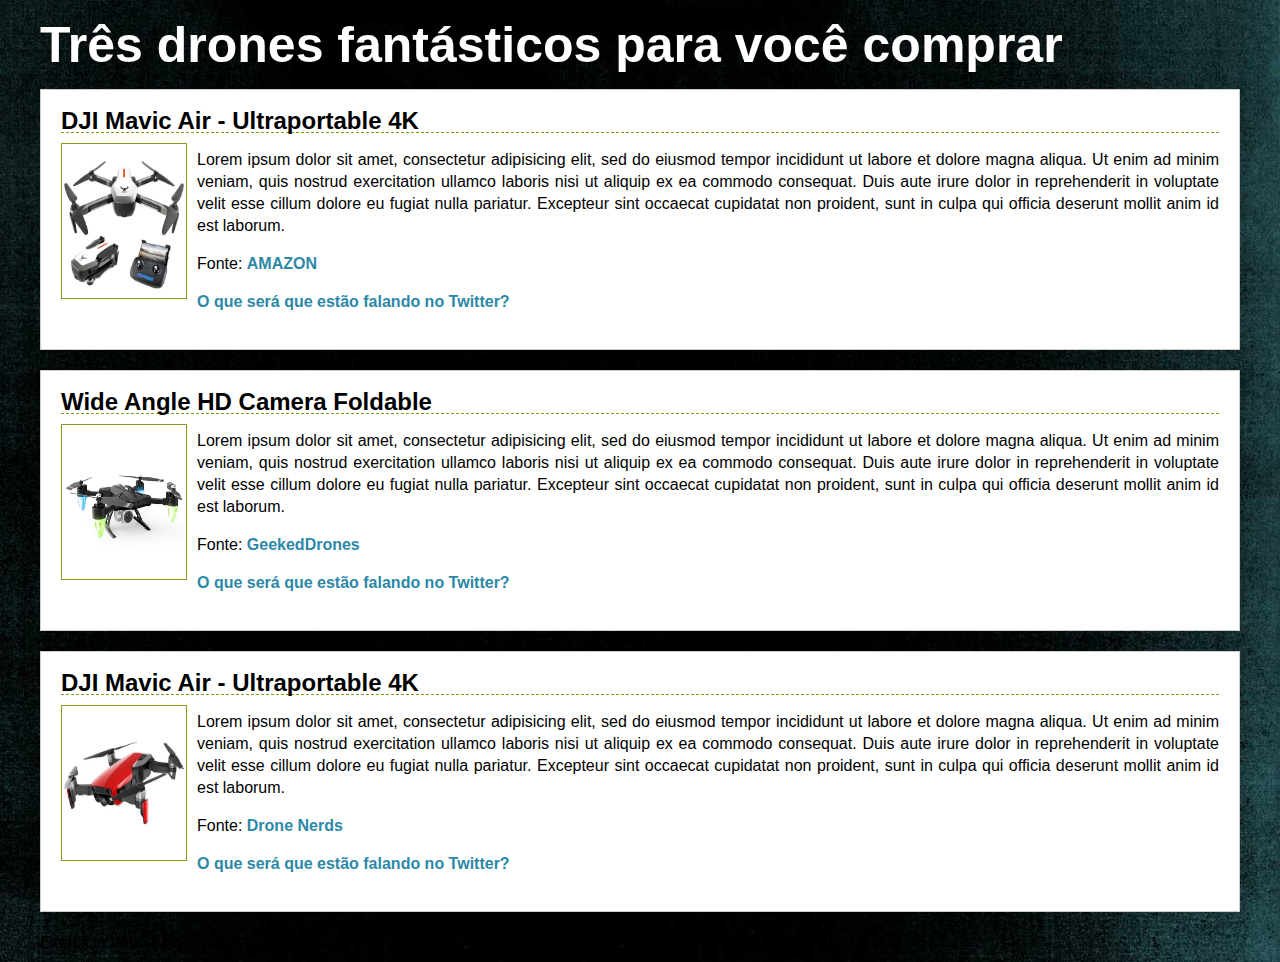
==== commit 681ce63e: "super-drones finalized." ====
--- a/index.html
+++ b/index.html
@@ -9,21 +9,21 @@
   <body>
     <div id="container">
       <h1>Três drones fantásticos para você comprar</h1>
-      <div class="drones">
+      <div class="drone">
         <h2>DJI Mavic Air - Ultraportable 4K</h2>
         <img src="img/drone1.jpg" alt="DJI Mavic Air - Ultraportable 4K">
         <p>Lorem ipsum dolor sit amet, consectetur adipisicing elit, sed do eiusmod tempor incididunt ut labore et dolore magna aliqua. Ut enim ad minim veniam, quis nostrud exercitation ullamco laboris nisi ut aliquip ex ea commodo consequat. Duis aute irure dolor in reprehenderit in voluptate velit esse cillum dolore eu fugiat nulla pariatur. Excepteur sint occaecat cupidatat non proident, sunt in culpa qui officia deserunt mollit anim id est laborum.</p>
         <p>Fonte: <a href="https://www.amazon.com.br/" target="_blank">AMAZON</a></p>
         <p><a href="https://twitter.com/drones" target="_blank">O que será que estão falando no Twitter?</a></p>
       </div>
-      <div class="drones">
+      <div class="drone">
         <h2>Wide Angle HD Camera Foldable</h2>
         <img src="img/drone2.jpg" alt="Wide Angle HD Camera Foldable">
         <p>Lorem ipsum dolor sit amet, consectetur adipisicing elit, sed do eiusmod tempor incididunt ut labore et dolore magna aliqua. Ut enim ad minim veniam, quis nostrud exercitation ullamco laboris nisi ut aliquip ex ea commodo consequat. Duis aute irure dolor in reprehenderit in voluptate velit esse cillum dolore eu fugiat nulla pariatur. Excepteur sint occaecat cupidatat non proident, sunt in culpa qui officia deserunt mollit anim id est laborum.</p>
         <p>Fonte: <a href="https://www.geekeddrones.com" target="_blank">GeekedDrones</a></p>
         <p><a href="https://twitter.com/review_drone" target="_blank">O que será que estão falando no Twitter?</a></p>
       </div>
-      <div class="drones">
+      <div class="drone">
         <h2>DJI Mavic Air - Ultraportable 4K</h2>
         <img src="img/drone3.jpg" alt="DJI Mavic Air - Ultraportable 4K">
         <p>Lorem ipsum dolor sit amet, consectetur adipisicing elit, sed do eiusmod tempor incididunt ut labore et dolore magna aliqua. Ut enim ad minim veniam, quis nostrud exercitation ullamco laboris nisi ut aliquip ex ea commodo consequat. Duis aute irure dolor in reprehenderit in voluptate velit esse cillum dolore eu fugiat nulla pariatur. Excepteur sint occaecat cupidatat non proident, sunt in culpa qui officia deserunt mollit anim id est laborum.</p>
--- a/css/style.css
+++ b/css/style.css
@@ -1,39 +1,75 @@
 @charset "UTF-8";
 
 body{
-  background-image: url("../img/fundo.jpg");
   /*background-color: #000000;*/
-  font-family: Calibri, Tahoma, Arial, serif;
-  font-size: 16px;
+  background-image: url(../img/fundo.jpg);
+  background-repeat: no-repeat;
+  background-size: cover;
+  font-family: 'Calibri','Tahoma','Arial';
   line-height: 22px;
+  font-size:16px;
 }
 
-.container{
-  width: 1200px;
-  margin: 0px, auto, 0px, auto;
-}
-
-.h1{
-  color: #FFFFFF;
+#container h1{
+  color: #ffffff;
   font-size: 50px;
 }
 
-.drones{
-  background-color: #FFFFFF;
-  text-align: justify;
-  border: 1px;
-  border-style: solid;
-  border-color: #CCCCCC;
-  border-bottom: 20px;
+#container{
+  width: 1200px;
+  margin-top: 0px;
+  margin-right: auto;
+  margin-bottom: 0px;
+  margin-left: auto;
 }
 
-h2{
+.drone{
+  background-color: #ffffff;
+  text-align: justify;
+  border: 1px solid #CCCCCC;
+  margin: 0px 0px 20px 0px;
+  padding: 20px;
+}
+
+.drone h2{
   margin: 0px;
-  border-bottom: 1px;
   border-style: dashed;
   border-color: #7E9F19;
+  border-width: 0px 0px 1px 0px;
 }
 
 a{
+  color: #2C88A7;
+  font-weight: 900;
+  text-decoration: none;
+}
 
+.p1{
+  text-align: right;
 }
+
+.p2{
+  text-align: right;
+  border-style: dashed;
+  border-color: #7E9F19;
+  border-width: 0px 0px 1px 0px;
+}
+
+a:HOVER{
+  color:#DC143C;
+}
+
+.drone img{
+  width: 120px;
+  height: 150px;
+  border: 1px solid #7E9F19;
+  margin: 10px 10px 0px 0px;
+  padding: 2px;
+  float: left;
+}
+
+#rodape{
+  font-size: 12px;
+  color: #ffffff;
+  text-align: center;
+}
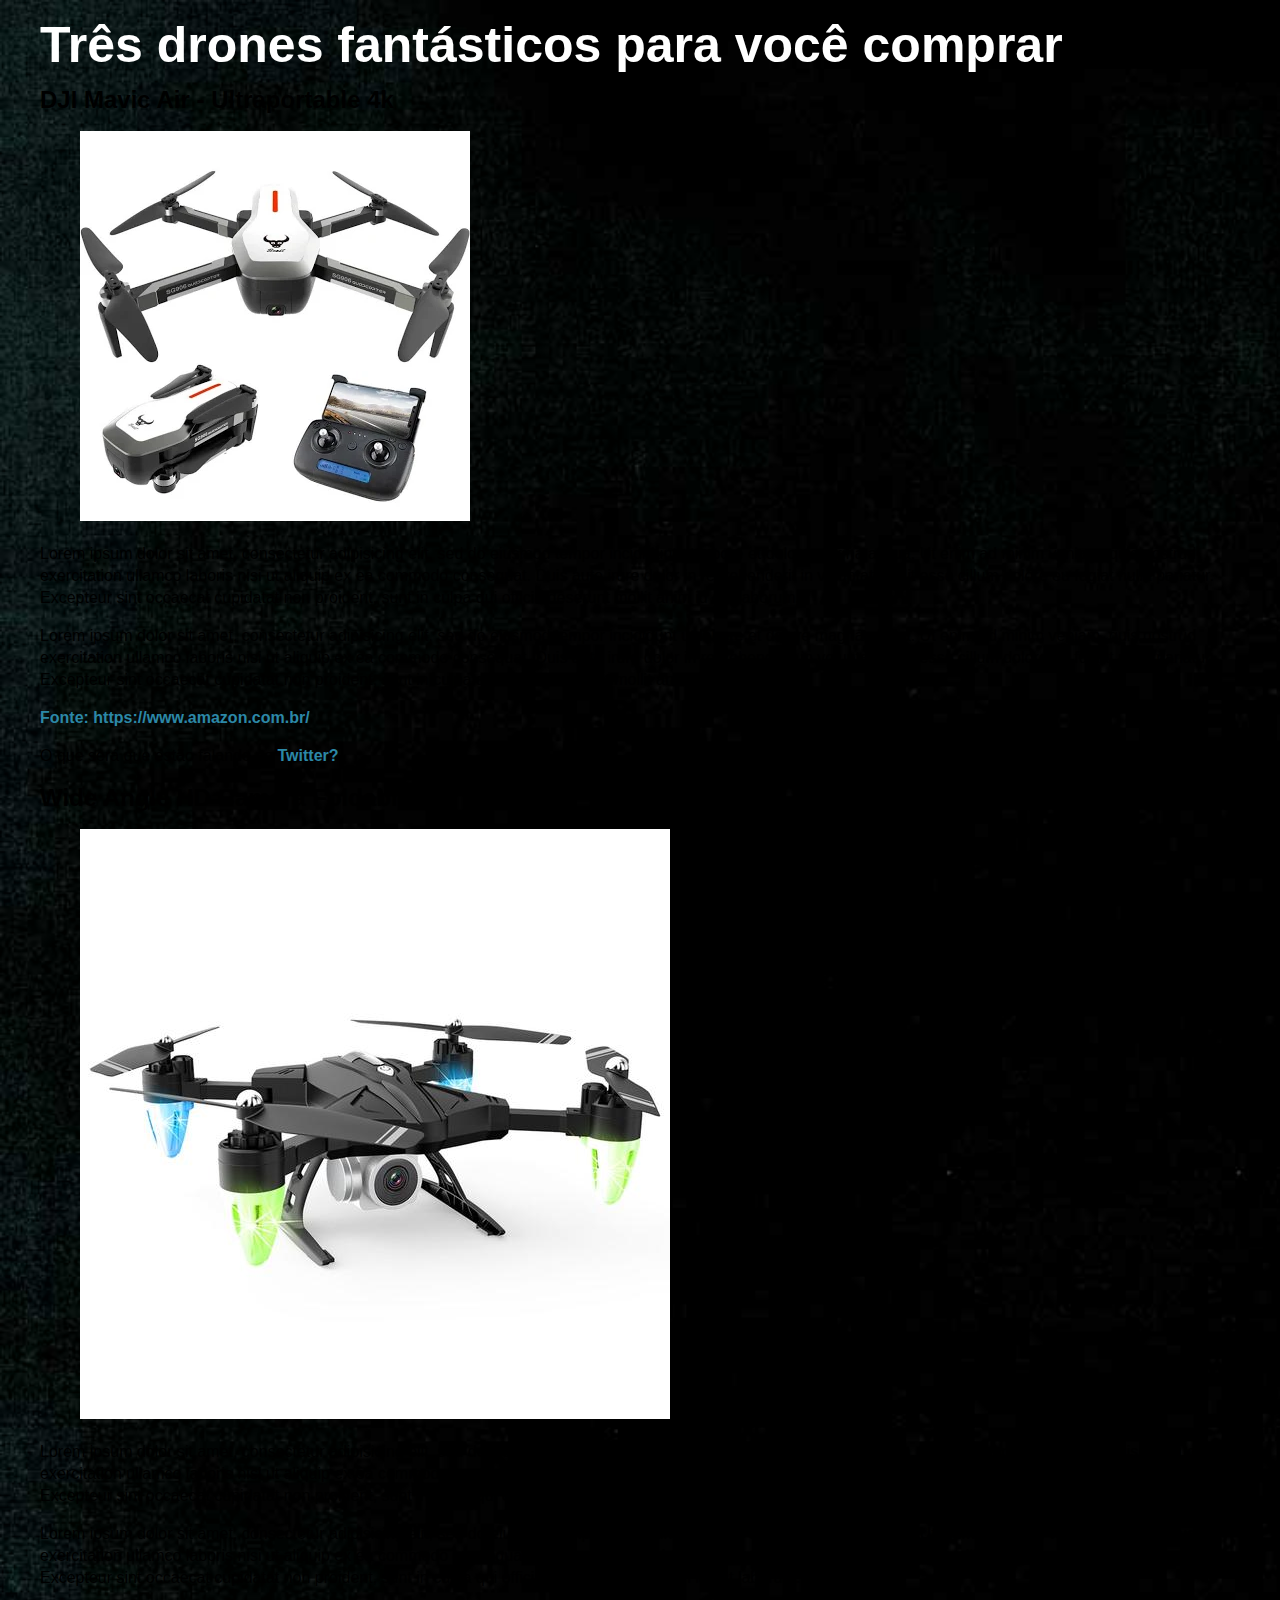
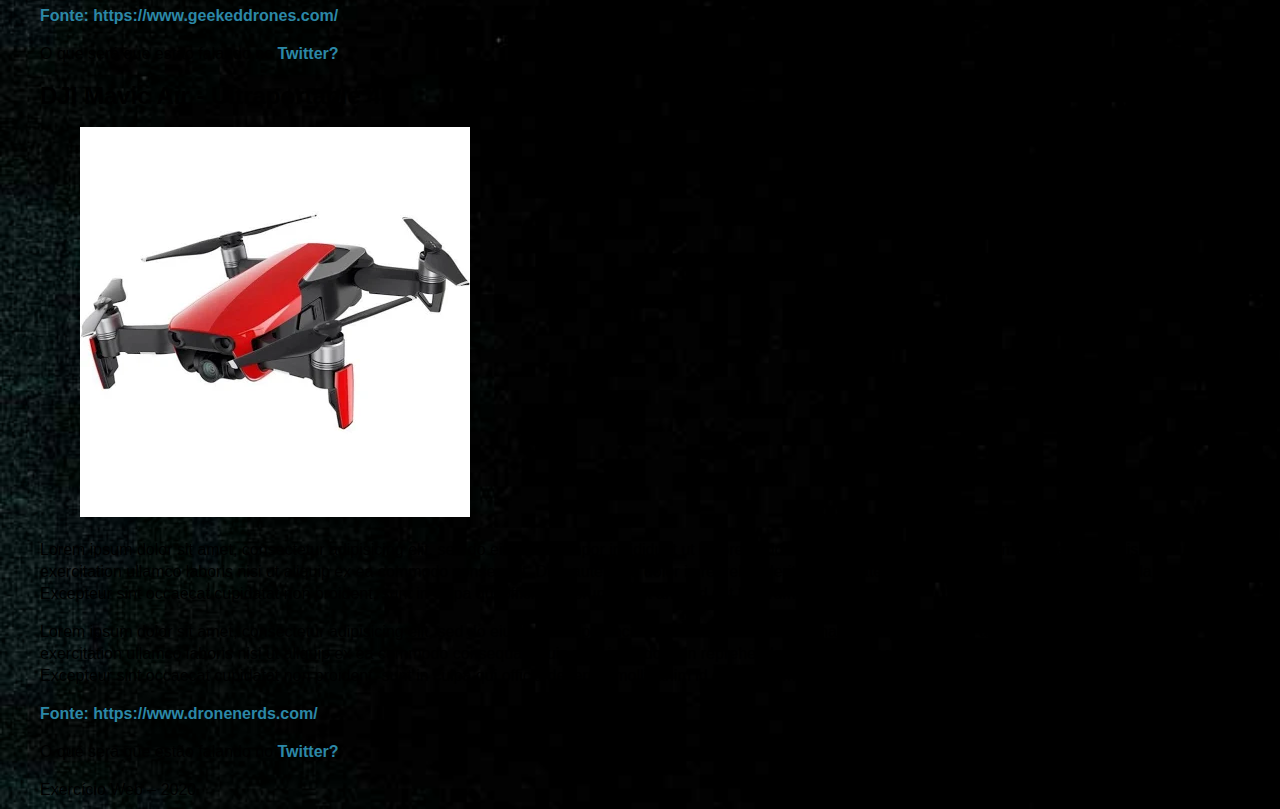
==== commit c250cd3f: "update" ====
--- a/index.html
+++ b/index.html
@@ -6,33 +6,54 @@
     <title>Três drones fantásticos para você comprar</title>
     <link rel="stylesheet" href="css/style.css" type="text/css">
   </head>
-  <body>
+  <body id="corpo">
     <div id="container">
-      <h1>Três drones fantásticos para você comprar</h1>
-      <div class="drone">
-        <h2>DJI Mavic Air - Ultraportable 4K</h2>
-        <img src="img/drone1.jpg" alt="DJI Mavic Air - Ultraportable 4K">
-        <p>Lorem ipsum dolor sit amet, consectetur adipisicing elit, sed do eiusmod tempor incididunt ut labore et dolore magna aliqua. Ut enim ad minim veniam, quis nostrud exercitation ullamco laboris nisi ut aliquip ex ea commodo consequat. Duis aute irure dolor in reprehenderit in voluptate velit esse cillum dolore eu fugiat nulla pariatur. Excepteur sint occaecat cupidatat non proident, sunt in culpa qui officia deserunt mollit anim id est laborum.</p>
-        <p>Fonte: <a href="https://www.amazon.com.br/" target="_blank">AMAZON</a></p>
-        <p><a href="https://twitter.com/drones" target="_blank">O que será que estão falando no Twitter?</a></p>
+
+      <h1 class="tit-pag">Três drones fantásticos para você comprar</h1>
+
+      <div class="drones">
+
+        <h2 class="sub-tit">DJI Mavic Air - Ultraportable 4k</h2>
+
+        <figure>
+            <img src="img/drone1.jpg" alt="Drone da marca DJI Mavic Air - Ultraportable 4k" id="drone">
+       </figure>
+       <p>Lorem ipsum dolor sit amet, consectetur adipisicing elit, sed do eiusmod tempor incididunt ut labore et dolore magna aliqua. Ut enim ad minim veniam, quis nostrud exercitation ullamco laboris nisi ut aliquip ex ea commodo consequat. Duis aute irure dolor in reprehenderit in voluptate velit esse cillum dolore eu fugiat nulla pariatur. Excepteur sint occaecat cupidatat non proident, sunt in culpa qui officia deserunt mollit anim id est laborum.</p>
+       <p>Lorem ipsum dolor sit amet, consectetur adipisicing elit, sed do eiusmod tempor incididunt ut labore et dolore magna aliqua. Ut enim ad minim veniam, quis nostrud exercitation ullamco laboris nisi ut aliquip ex ea commodo consequat. Duis aute irure dolor in reprehenderit in voluptate velit esse cillum dolore eu fugiat nulla pariatur. Excepteur sint occaecat cupidatat non proident, sunt in culpa qui officia deserunt mollit anim id est laborum.</p>
+       <p class="par"><a href="https://www.amazon.com.br/" target="_blank" class="links">Fonte: https://www.amazon.com.br/</a></p>
+       <p class="par-tw">O que será que estão falando no <a href="https://twitter.com/drones" target="_blank" class="links"> Twitter?</a></p>
       </div>
-      <div class="drone">
-        <h2>Wide Angle HD Camera Foldable</h2>
-        <img src="img/drone2.jpg" alt="Wide Angle HD Camera Foldable">
-        <p>Lorem ipsum dolor sit amet, consectetur adipisicing elit, sed do eiusmod tempor incididunt ut labore et dolore magna aliqua. Ut enim ad minim veniam, quis nostrud exercitation ullamco laboris nisi ut aliquip ex ea commodo consequat. Duis aute irure dolor in reprehenderit in voluptate velit esse cillum dolore eu fugiat nulla pariatur. Excepteur sint occaecat cupidatat non proident, sunt in culpa qui officia deserunt mollit anim id est laborum.</p>
-        <p>Fonte: <a href="https://www.geekeddrones.com" target="_blank">GeekedDrones</a></p>
-        <p><a href="https://twitter.com/review_drone" target="_blank">O que será que estão falando no Twitter?</a></p>
+
+      <div class="drones">
+
+        <h2 class="sub-tit">Wide Angle HD Camera Foldable</h2>
+
+        <figure>
+            <img src="img/drone2.jpg" alt="Drone da marca Wide Angle HD Camera Foldable" id="drone">
+       </figure>
+       <p>Lorem ipsum dolor sit amet, consectetur adipisicing elit, sed do eiusmod tempor incididunt ut labore et dolore magna aliqua. Ut enim ad minim veniam, quis nostrud exercitation ullamco laboris nisi ut aliquip ex ea commodo consequat. Duis aute irure dolor in reprehenderit in voluptate velit esse cillum dolore eu fugiat nulla pariatur. Excepteur sint occaecat cupidatat non proident, sunt in culpa qui officia deserunt mollit anim id est laborum.</p>
+       <p>Lorem ipsum dolor sit amet, consectetur adipisicing elit, sed do eiusmod tempor incididunt ut labore et dolore magna aliqua. Ut enim ad minim veniam, quis nostrud exercitation ullamco laboris nisi ut aliquip ex ea commodo consequat. Duis aute irure dolor in reprehenderit in voluptate velit esse cillum dolore eu fugiat nulla pariatur. Excepteur sint occaecat cupidatat non proident, sunt in culpa qui officia deserunt mollit anim id est laborum.</p>
+       <p class="par"><a href="https://www.geekeddrones.com" target="_blank" class="links">Fonte: https://www.geekeddrones.com/</a></p>
+       <p class="par-tw">O que será que estão falando no <a href="https://twitter.com/review_drone" target="_blank" class="links"> Twitter?</a></p>
       </div>
-      <div class="drone">
-        <h2>DJI Mavic Air - Ultraportable 4K</h2>
-        <img src="img/drone3.jpg" alt="DJI Mavic Air - Ultraportable 4K">
-        <p>Lorem ipsum dolor sit amet, consectetur adipisicing elit, sed do eiusmod tempor incididunt ut labore et dolore magna aliqua. Ut enim ad minim veniam, quis nostrud exercitation ullamco laboris nisi ut aliquip ex ea commodo consequat. Duis aute irure dolor in reprehenderit in voluptate velit esse cillum dolore eu fugiat nulla pariatur. Excepteur sint occaecat cupidatat non proident, sunt in culpa qui officia deserunt mollit anim id est laborum.</p>
-        <p>Fonte: <a href="https://www.dronenerds.com/" target="_blank">Drone Nerds</a></p>
-        <p><a href="https://twitter.com/dronenerds">O que será que estão falando no Twitter?</a></p>
+
+      <div class="drones">
+
+        <h2 class="sub-tit">DJI Mavic Air - Ultraportable 4k</h2>
+
+        <figure>
+            <img src="img/drone3.jpg" alt="Drone da marca DJI Mavic Air - Ultraportable 4k" id="drone">
+       </figure>
+       <p>Lorem ipsum dolor sit amet, consectetur adipisicing elit, sed do eiusmod tempor incididunt ut labore et dolore magna aliqua. Ut enim ad minim veniam, quis nostrud exercitation ullamco laboris nisi ut aliquip ex ea commodo consequat. Duis aute irure dolor in reprehenderit in voluptate velit esse cillum dolore eu fugiat nulla pariatur. Excepteur sint occaecat cupidatat non proident, sunt in culpa qui officia deserunt mollit anim id est laborum.</p>
+       <p>Lorem ipsum dolor sit amet, consectetur adipisicing elit, sed do eiusmod tempor incididunt ut labore et dolore magna aliqua. Ut enim ad minim veniam, quis nostrud exercitation ullamco laboris nisi ut aliquip ex ea commodo consequat. Duis aute irure dolor in reprehenderit in voluptate velit esse cillum dolore eu fugiat nulla pariatur. Excepteur sint occaecat cupidatat non proident, sunt in culpa qui officia deserunt mollit anim id est laborum.</p>
+       <p class="par"><a href="https://www.dronenerds.com/" target="_blank" class="links">Fonte: https://www.dronenerds.com/</a></p>
+       <p class="par-tw">O que será que estão falando no <a href="https://twitter.com/dronenerds" target="_blank" class="links"> Twitter?</a></p>
       </div>
-      <div class="rodape">
+
+      <div class="Exercicio-Web">
         Exercício Web – 2020
       </div>
+
     </div>
   </body>
 </html>
--- a/css/style.css
+++ b/css/style.css
@@ -1,21 +1,21 @@
-@charset "UTF-8";
+@charset "UTF-8"; 
 
-body{
-  /*background-color: #000000;*/
+body {
   background-image: url(../img/fundo.jpg);
   background-repeat: no-repeat;
   background-size: cover;
   font-family: 'Calibri','Tahoma','Arial';
   line-height: 22px;
-  font-size:16px;
+  font-size: 16px;
+
 }
 
-#container h1{
-  color: #ffffff;
+#container h1 {
+  color:#ffffff;
   font-size: 50px;
 }
 
-#container{
+#container {
   width: 1200px;
   margin-top: 0px;
   margin-right: auto;
@@ -23,29 +23,25 @@
   margin-left: auto;
 }
 
-.drone{
+.drone {
   background-color: #ffffff;
   text-align: justify;
-  border: 1px solid #CCCCCC;
+  border: 1px; solid; #CCCCCC;
   margin: 0px 0px 20px 0px;
   padding: 20px;
 }
 
-.drone h2{
-  margin: 0px;
+.drone h2 {
+  margin: 0px 0px 1px 0px;
   border-style: dashed;
   border-color: #7E9F19;
   border-width: 0px 0px 1px 0px;
 }
 
-a{
+a {
   color: #2C88A7;
   font-weight: 900;
   text-decoration: none;
-}
-
-.p1{
-  text-align: right;
 }
 
 .p2{
@@ -55,21 +51,26 @@
   border-width: 0px 0px 1px 0px;
 }
 
+.p1 {
+  text-align: right;
+}
+
 a:HOVER{
-  color:#DC143C;
+  color: #DC143C;
 }
 
 .drone img{
   width: 120px;
   height: 150px;
-  border: 1px solid #7E9F19;
+  border: 1px;
+  border-style: solid; color: #7E9F19;
   margin: 10px 10px 0px 0px;
   padding: 2px;
   float: left;
 }
 
-#rodape{
+#rodape {
+  text-align: center;
   font-size: 12px;
   color: #ffffff;
-  text-align: center;
 }
